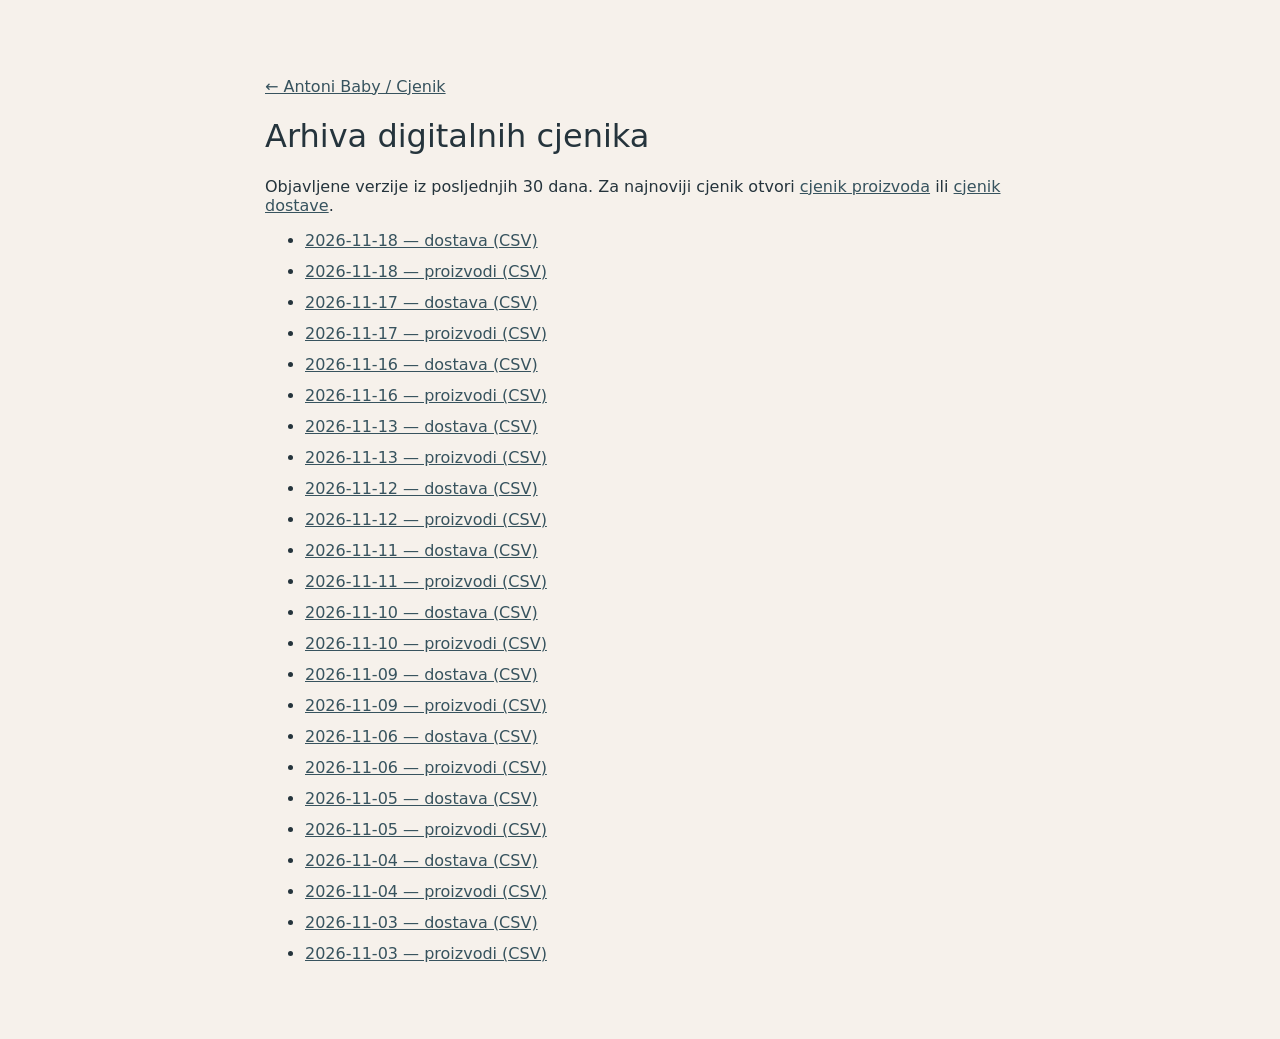
==== pricelists/arhiva/index.html @ 945bfa0d "Automatski cjenik 2026-11-18 [skip netlify]" ====
<!doctype html><html lang="hr"><head><meta charset="utf-8"><meta name="viewport" content="width=device-width,initial-scale=1"><title>Antoni Baby — Arhiva cjenika</title><style>body{font:16px system-ui,sans-serif;max-width:750px;margin:6vw auto;padding:0 24px;background:#f6f1eb;color:#25343c}a{color:#37535e}li{margin:12px 0}h1{font-weight:400}</style></head><body><a href="../../index.html#prices">← Antoni Baby / Cjenik</a><h1>Arhiva digitalnih cjenika</h1><p>Objavljene verzije iz posljednjih 30 dana. Za najnoviji cjenik otvori <a href="../cjenik.csv">cjenik proizvoda</a> ili <a href="../dostava.csv">cjenik dostave</a>.</p><ul><li><a href="obrt_Ulica-Mate-Vladica-163-Makarska_AB01_0012_2026-11-18_06-11_dostava.csv">2026-11-18 — dostava (CSV)</a></li>
<li><a href="obrt_Ulica-Mate-Vladica-163-Makarska_AB01_0012_2026-11-18_06-11_cjenik.csv">2026-11-18 — proizvodi (CSV)</a></li>
<li><a href="obrt_Ulica-Mate-Vladica-163-Makarska_AB01_0011_2026-11-17_06-07_dostava.csv">2026-11-17 — dostava (CSV)</a></li>
<li><a href="obrt_Ulica-Mate-Vladica-163-Makarska_AB01_0011_2026-11-17_06-07_cjenik.csv">2026-11-17 — proizvodi (CSV)</a></li>
<li><a href="obrt_Ulica-Mate-Vladica-163-Makarska_AB01_0010_2026-11-16_06-38_dostava.csv">2026-11-16 — dostava (CSV)</a></li>
<li><a href="obrt_Ulica-Mate-Vladica-163-Makarska_AB01_0010_2026-11-16_06-38_cjenik.csv">2026-11-16 — proizvodi (CSV)</a></li>
<li><a href="obrt_Ulica-Mate-Vladica-163-Makarska_AB01_0009_2026-11-13_06-07_dostava.csv">2026-11-13 — dostava (CSV)</a></li>
<li><a href="obrt_Ulica-Mate-Vladica-163-Makarska_AB01_0009_2026-11-13_06-07_cjenik.csv">2026-11-13 — proizvodi (CSV)</a></li>
<li><a href="obrt_Ulica-Mate-Vladica-163-Makarska_AB01_0008_2026-11-12_06-09_dostava.csv">2026-11-12 — dostava (CSV)</a></li>
<li><a href="obrt_Ulica-Mate-Vladica-163-Makarska_AB01_0008_2026-11-12_06-09_cjenik.csv">2026-11-12 — proizvodi (CSV)</a></li>
<li><a href="obrt_Ulica-Mate-Vladica-163-Makarska_AB01_0007_2026-11-11_06-08_dostava.csv">2026-11-11 — dostava (CSV)</a></li>
<li><a href="obrt_Ulica-Mate-Vladica-163-Makarska_AB01_0007_2026-11-11_06-08_cjenik.csv">2026-11-11 — proizvodi (CSV)</a></li>
<li><a href="obrt_Ulica-Mate-Vladica-163-Makarska_AB01_0006_2026-11-10_06-00_dostava.csv">2026-11-10 — dostava (CSV)</a></li>
<li><a href="obrt_Ulica-Mate-Vladica-163-Makarska_AB01_0006_2026-11-10_06-00_cjenik.csv">2026-11-10 — proizvodi (CSV)</a></li>
<li><a href="obrt_Ulica-Mate-Vladica-163-Makarska_AB01_0005_2026-11-09_06-14_dostava.csv">2026-11-09 — dostava (CSV)</a></li>
<li><a href="obrt_Ulica-Mate-Vladica-163-Makarska_AB01_0005_2026-11-09_06-14_cjenik.csv">2026-11-09 — proizvodi (CSV)</a></li>
<li><a href="obrt_Ulica-Mate-Vladica-163-Makarska_AB01_0004_2026-11-06_06-05_dostava.csv">2026-11-06 — dostava (CSV)</a></li>
<li><a href="obrt_Ulica-Mate-Vladica-163-Makarska_AB01_0004_2026-11-06_06-05_cjenik.csv">2026-11-06 — proizvodi (CSV)</a></li>
<li><a href="obrt_Ulica-Mate-Vladica-163-Makarska_AB01_0003_2026-11-05_06-07_dostava.csv">2026-11-05 — dostava (CSV)</a></li>
<li><a href="obrt_Ulica-Mate-Vladica-163-Makarska_AB01_0003_2026-11-05_06-07_cjenik.csv">2026-11-05 — proizvodi (CSV)</a></li>
<li><a href="obrt_Ulica-Mate-Vladica-163-Makarska_AB01_0002_2026-11-04_06-06_dostava.csv">2026-11-04 — dostava (CSV)</a></li>
<li><a href="obrt_Ulica-Mate-Vladica-163-Makarska_AB01_0002_2026-11-04_06-06_cjenik.csv">2026-11-04 — proizvodi (CSV)</a></li>
<li><a href="obrt_Ulica-Mate-Vladica-163-Makarska_AB01_0001_2026-11-03_09-19_dostava.csv">2026-11-03 — dostava (CSV)</a></li>
<li><a href="obrt_Ulica-Mate-Vladica-163-Makarska_AB01_0001_2026-11-03_09-19_cjenik.csv">2026-11-03 — proizvodi (CSV)</a></li></ul></body></html>
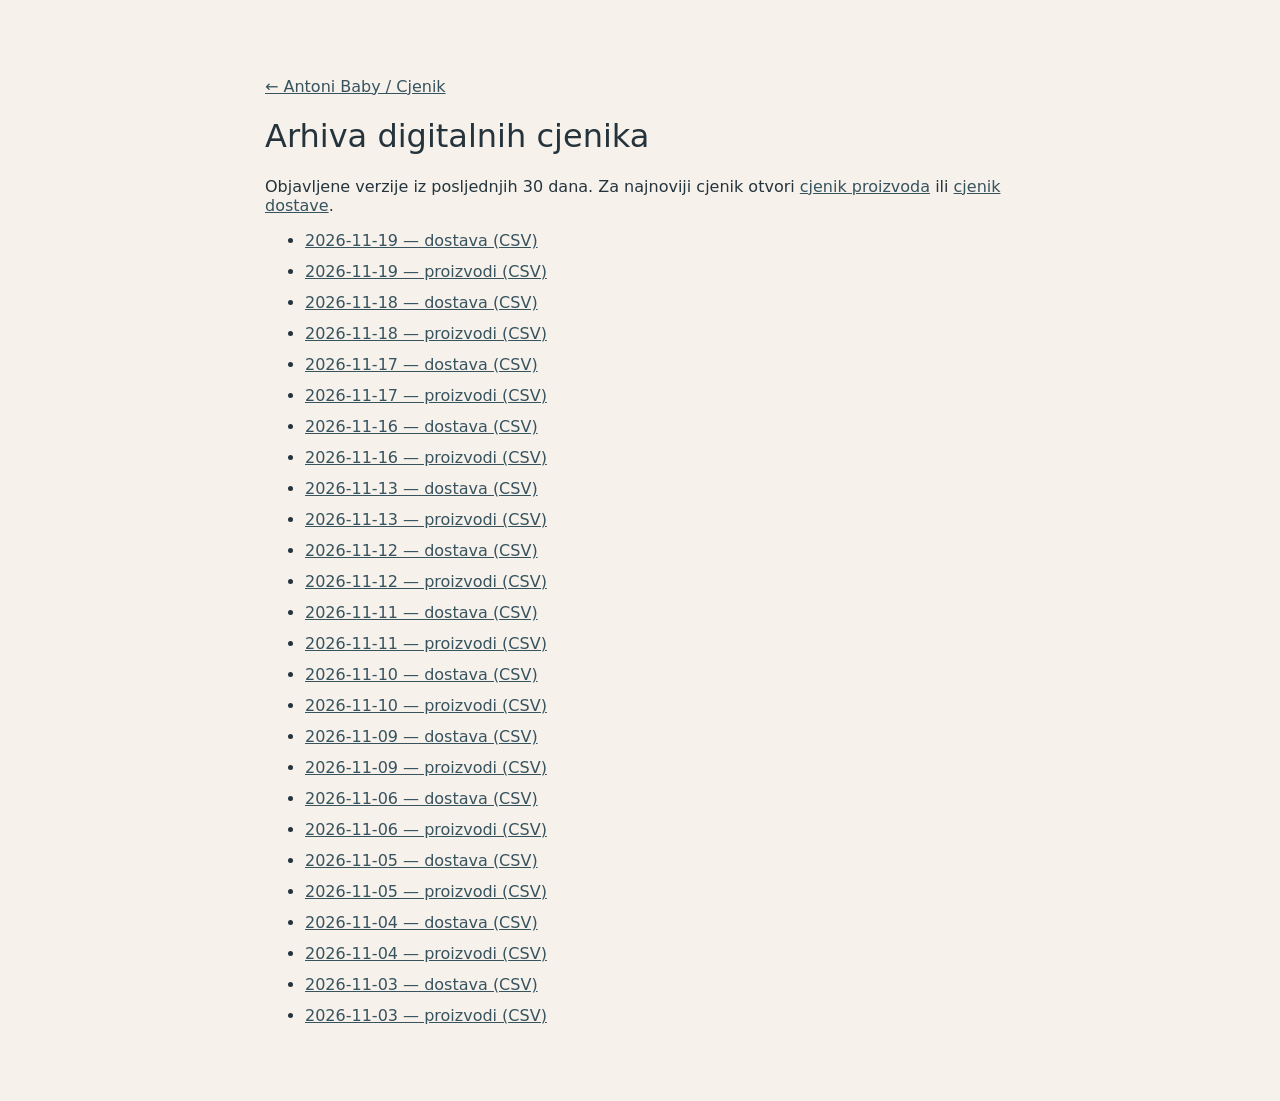
==== commit 00133309: "Automatski cjenik 2026-11-19 [skip netlify]" ====
--- a/pricelists/arhiva/index.html
+++ b/pricelists/arhiva/index.html
@@ -1,4 +1,6 @@
-<!doctype html><html lang="hr"><head><meta charset="utf-8"><meta name="viewport" content="width=device-width,initial-scale=1"><title>Antoni Baby — Arhiva cjenika</title><style>body{font:16px system-ui,sans-serif;max-width:750px;margin:6vw auto;padding:0 24px;background:#f6f1eb;color:#25343c}a{color:#37535e}li{margin:12px 0}h1{font-weight:400}</style></head><body><a href="../../index.html#prices">← Antoni Baby / Cjenik</a><h1>Arhiva digitalnih cjenika</h1><p>Objavljene verzije iz posljednjih 30 dana. Za najnoviji cjenik otvori <a href="../cjenik.csv">cjenik proizvoda</a> ili <a href="../dostava.csv">cjenik dostave</a>.</p><ul><li><a href="obrt_Ulica-Mate-Vladica-163-Makarska_AB01_0012_2026-11-18_06-11_dostava.csv">2026-11-18 — dostava (CSV)</a></li>
+<!doctype html><html lang="hr"><head><meta charset="utf-8"><meta name="viewport" content="width=device-width,initial-scale=1"><title>Antoni Baby — Arhiva cjenika</title><style>body{font:16px system-ui,sans-serif;max-width:750px;margin:6vw auto;padding:0 24px;background:#f6f1eb;color:#25343c}a{color:#37535e}li{margin:12px 0}h1{font-weight:400}</style></head><body><a href="../../index.html#prices">← Antoni Baby / Cjenik</a><h1>Arhiva digitalnih cjenika</h1><p>Objavljene verzije iz posljednjih 30 dana. Za najnoviji cjenik otvori <a href="../cjenik.csv">cjenik proizvoda</a> ili <a href="../dostava.csv">cjenik dostave</a>.</p><ul><li><a href="obrt_Ulica-Mate-Vladica-163-Makarska_AB01_0013_2026-11-19_06-15_dostava.csv">2026-11-19 — dostava (CSV)</a></li>
+<li><a href="obrt_Ulica-Mate-Vladica-163-Makarska_AB01_0013_2026-11-19_06-15_cjenik.csv">2026-11-19 — proizvodi (CSV)</a></li>
+<li><a href="obrt_Ulica-Mate-Vladica-163-Makarska_AB01_0012_2026-11-18_06-11_dostava.csv">2026-11-18 — dostava (CSV)</a></li>
 <li><a href="obrt_Ulica-Mate-Vladica-163-Makarska_AB01_0012_2026-11-18_06-11_cjenik.csv">2026-11-18 — proizvodi (CSV)</a></li>
 <li><a href="obrt_Ulica-Mate-Vladica-163-Makarska_AB01_0011_2026-11-17_06-07_dostava.csv">2026-11-17 — dostava (CSV)</a></li>
 <li><a href="obrt_Ulica-Mate-Vladica-163-Makarska_AB01_0011_2026-11-17_06-07_cjenik.csv">2026-11-17 — proizvodi (CSV)</a></li>
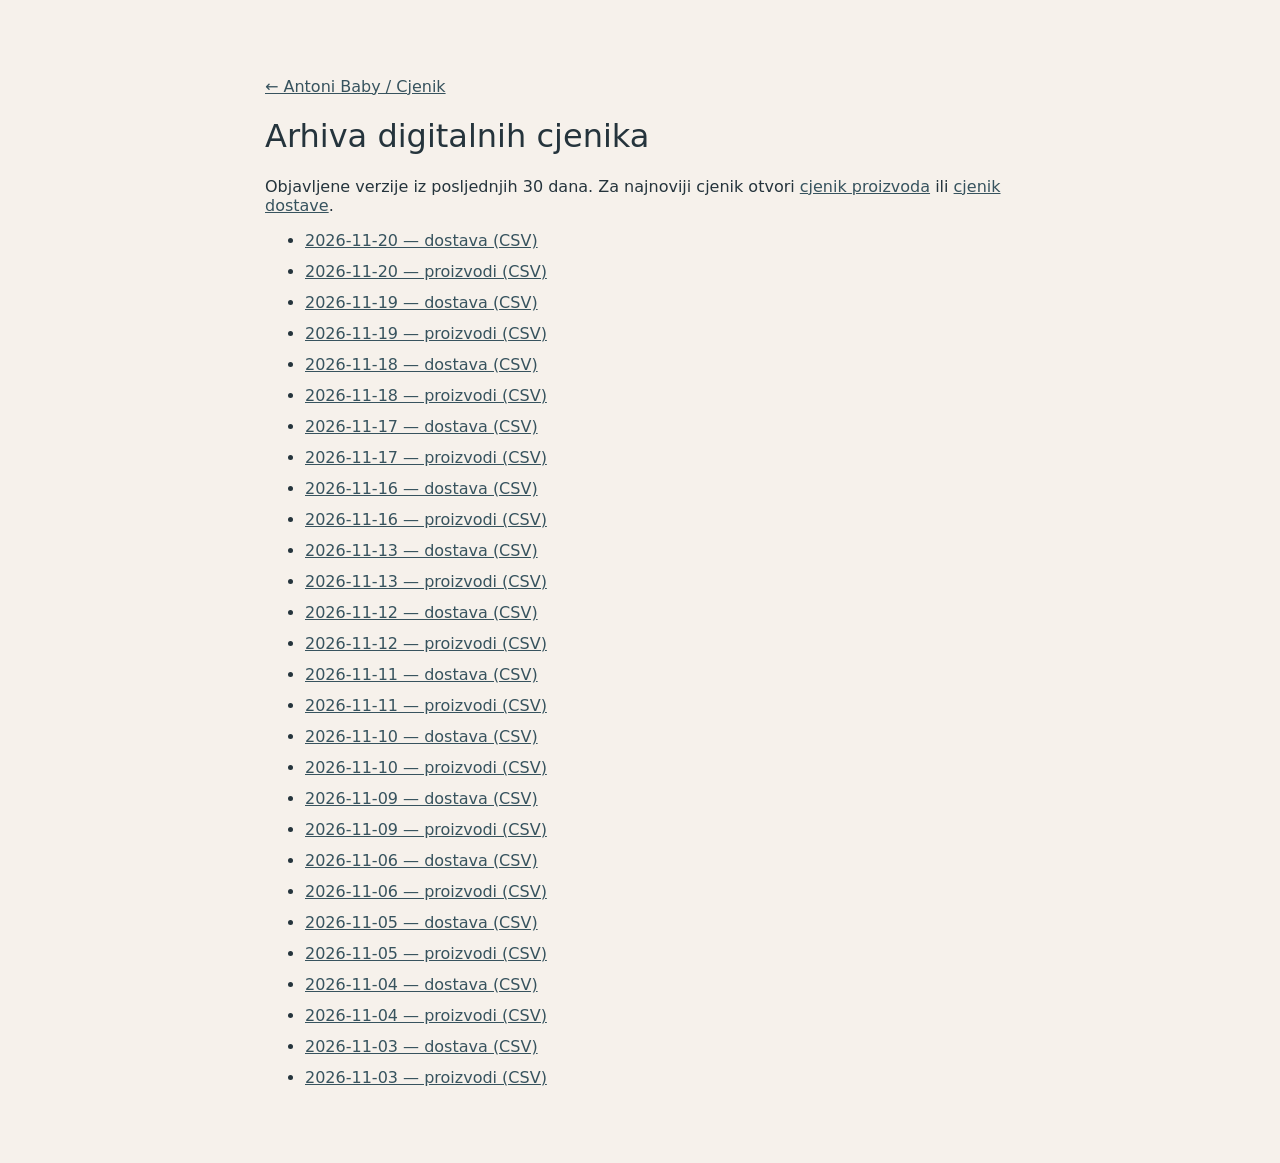
==== commit c3c86dcc: "Automatski cjenik 2026-11-20 [skip netlify]" ====
--- a/pricelists/arhiva/index.html
+++ b/pricelists/arhiva/index.html
@@ -1,4 +1,6 @@
-<!doctype html><html lang="hr"><head><meta charset="utf-8"><meta name="viewport" content="width=device-width,initial-scale=1"><title>Antoni Baby — Arhiva cjenika</title><style>body{font:16px system-ui,sans-serif;max-width:750px;margin:6vw auto;padding:0 24px;background:#f6f1eb;color:#25343c}a{color:#37535e}li{margin:12px 0}h1{font-weight:400}</style></head><body><a href="../../index.html#prices">← Antoni Baby / Cjenik</a><h1>Arhiva digitalnih cjenika</h1><p>Objavljene verzije iz posljednjih 30 dana. Za najnoviji cjenik otvori <a href="../cjenik.csv">cjenik proizvoda</a> ili <a href="../dostava.csv">cjenik dostave</a>.</p><ul><li><a href="obrt_Ulica-Mate-Vladica-163-Makarska_AB01_0013_2026-11-19_06-15_dostava.csv">2026-11-19 — dostava (CSV)</a></li>
+<!doctype html><html lang="hr"><head><meta charset="utf-8"><meta name="viewport" content="width=device-width,initial-scale=1"><title>Antoni Baby — Arhiva cjenika</title><style>body{font:16px system-ui,sans-serif;max-width:750px;margin:6vw auto;padding:0 24px;background:#f6f1eb;color:#25343c}a{color:#37535e}li{margin:12px 0}h1{font-weight:400}</style></head><body><a href="../../index.html#prices">← Antoni Baby / Cjenik</a><h1>Arhiva digitalnih cjenika</h1><p>Objavljene verzije iz posljednjih 30 dana. Za najnoviji cjenik otvori <a href="../cjenik.csv">cjenik proizvoda</a> ili <a href="../dostava.csv">cjenik dostave</a>.</p><ul><li><a href="obrt_Ulica-Mate-Vladica-163-Makarska_AB01_0014_2026-11-20_06-11_dostava.csv">2026-11-20 — dostava (CSV)</a></li>
+<li><a href="obrt_Ulica-Mate-Vladica-163-Makarska_AB01_0014_2026-11-20_06-11_cjenik.csv">2026-11-20 — proizvodi (CSV)</a></li>
+<li><a href="obrt_Ulica-Mate-Vladica-163-Makarska_AB01_0013_2026-11-19_06-15_dostava.csv">2026-11-19 — dostava (CSV)</a></li>
 <li><a href="obrt_Ulica-Mate-Vladica-163-Makarska_AB01_0013_2026-11-19_06-15_cjenik.csv">2026-11-19 — proizvodi (CSV)</a></li>
 <li><a href="obrt_Ulica-Mate-Vladica-163-Makarska_AB01_0012_2026-11-18_06-11_dostava.csv">2026-11-18 — dostava (CSV)</a></li>
 <li><a href="obrt_Ulica-Mate-Vladica-163-Makarska_AB01_0012_2026-11-18_06-11_cjenik.csv">2026-11-18 — proizvodi (CSV)</a></li>
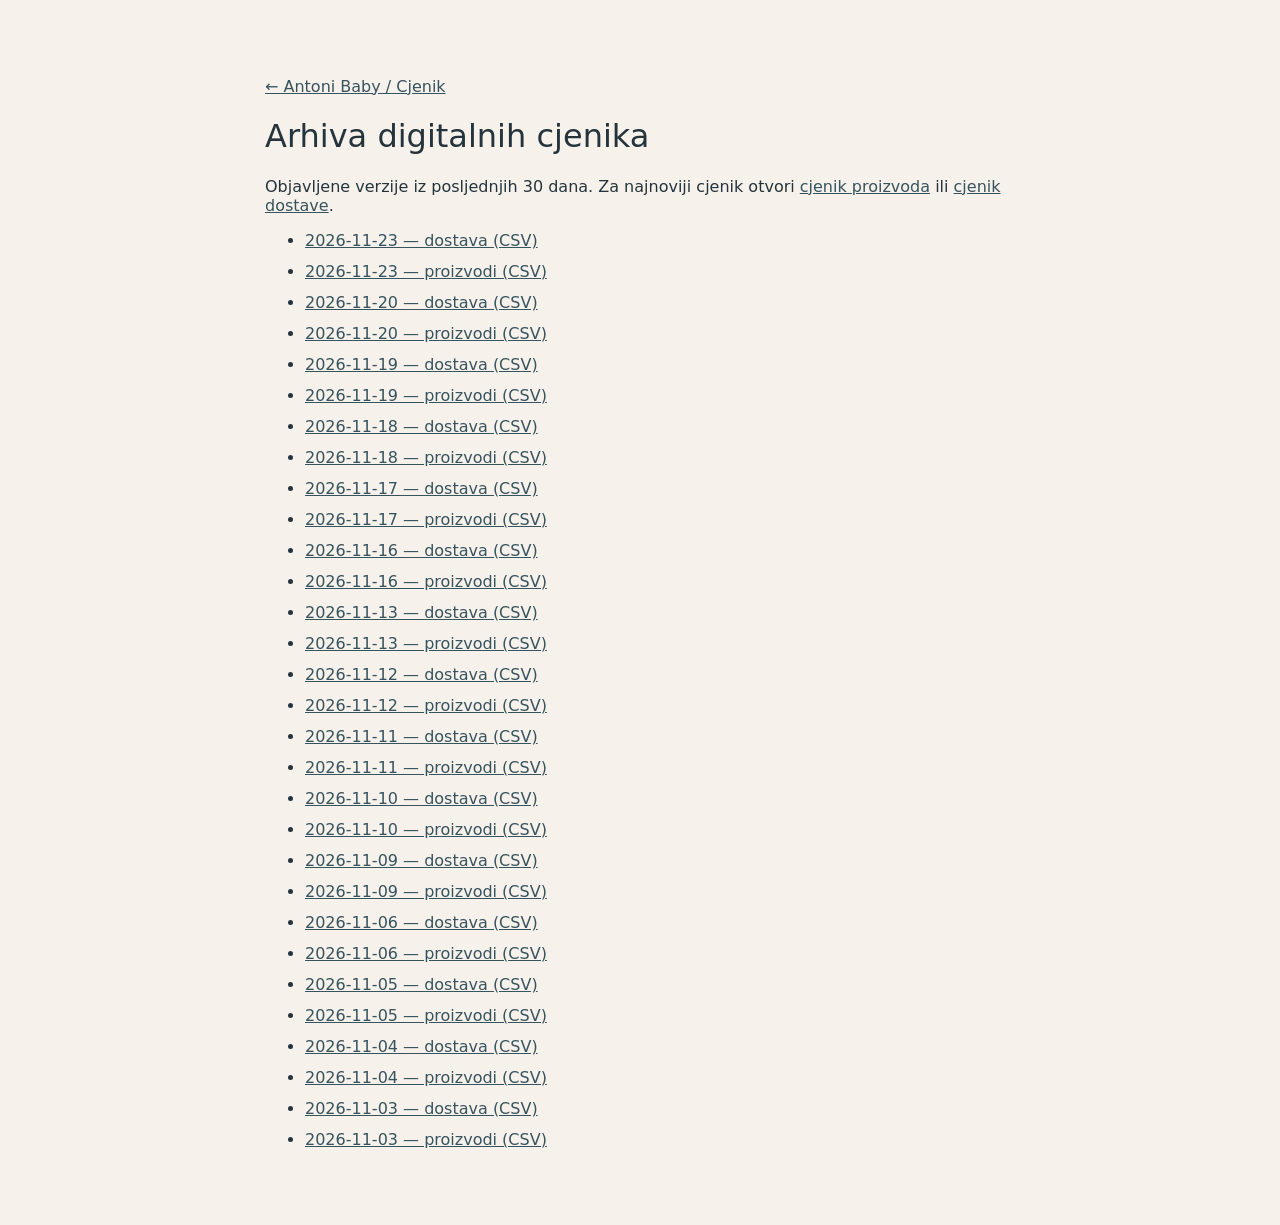
==== commit 9cc4031b: "Automatski cjenik 2026-11-23 [skip netlify]" ====
--- a/pricelists/arhiva/index.html
+++ b/pricelists/arhiva/index.html
@@ -1,4 +1,6 @@
-<!doctype html><html lang="hr"><head><meta charset="utf-8"><meta name="viewport" content="width=device-width,initial-scale=1"><title>Antoni Baby — Arhiva cjenika</title><style>body{font:16px system-ui,sans-serif;max-width:750px;margin:6vw auto;padding:0 24px;background:#f6f1eb;color:#25343c}a{color:#37535e}li{margin:12px 0}h1{font-weight:400}</style></head><body><a href="../../index.html#prices">← Antoni Baby / Cjenik</a><h1>Arhiva digitalnih cjenika</h1><p>Objavljene verzije iz posljednjih 30 dana. Za najnoviji cjenik otvori <a href="../cjenik.csv">cjenik proizvoda</a> ili <a href="../dostava.csv">cjenik dostave</a>.</p><ul><li><a href="obrt_Ulica-Mate-Vladica-163-Makarska_AB01_0014_2026-11-20_06-11_dostava.csv">2026-11-20 — dostava (CSV)</a></li>
+<!doctype html><html lang="hr"><head><meta charset="utf-8"><meta name="viewport" content="width=device-width,initial-scale=1"><title>Antoni Baby — Arhiva cjenika</title><style>body{font:16px system-ui,sans-serif;max-width:750px;margin:6vw auto;padding:0 24px;background:#f6f1eb;color:#25343c}a{color:#37535e}li{margin:12px 0}h1{font-weight:400}</style></head><body><a href="../../index.html#prices">← Antoni Baby / Cjenik</a><h1>Arhiva digitalnih cjenika</h1><p>Objavljene verzije iz posljednjih 30 dana. Za najnoviji cjenik otvori <a href="../cjenik.csv">cjenik proizvoda</a> ili <a href="../dostava.csv">cjenik dostave</a>.</p><ul><li><a href="obrt_Ulica-Mate-Vladica-163-Makarska_AB01_0015_2026-11-23_06-28_dostava.csv">2026-11-23 — dostava (CSV)</a></li>
+<li><a href="obrt_Ulica-Mate-Vladica-163-Makarska_AB01_0015_2026-11-23_06-28_cjenik.csv">2026-11-23 — proizvodi (CSV)</a></li>
+<li><a href="obrt_Ulica-Mate-Vladica-163-Makarska_AB01_0014_2026-11-20_06-11_dostava.csv">2026-11-20 — dostava (CSV)</a></li>
 <li><a href="obrt_Ulica-Mate-Vladica-163-Makarska_AB01_0014_2026-11-20_06-11_cjenik.csv">2026-11-20 — proizvodi (CSV)</a></li>
 <li><a href="obrt_Ulica-Mate-Vladica-163-Makarska_AB01_0013_2026-11-19_06-15_dostava.csv">2026-11-19 — dostava (CSV)</a></li>
 <li><a href="obrt_Ulica-Mate-Vladica-163-Makarska_AB01_0013_2026-11-19_06-15_cjenik.csv">2026-11-19 — proizvodi (CSV)</a></li>
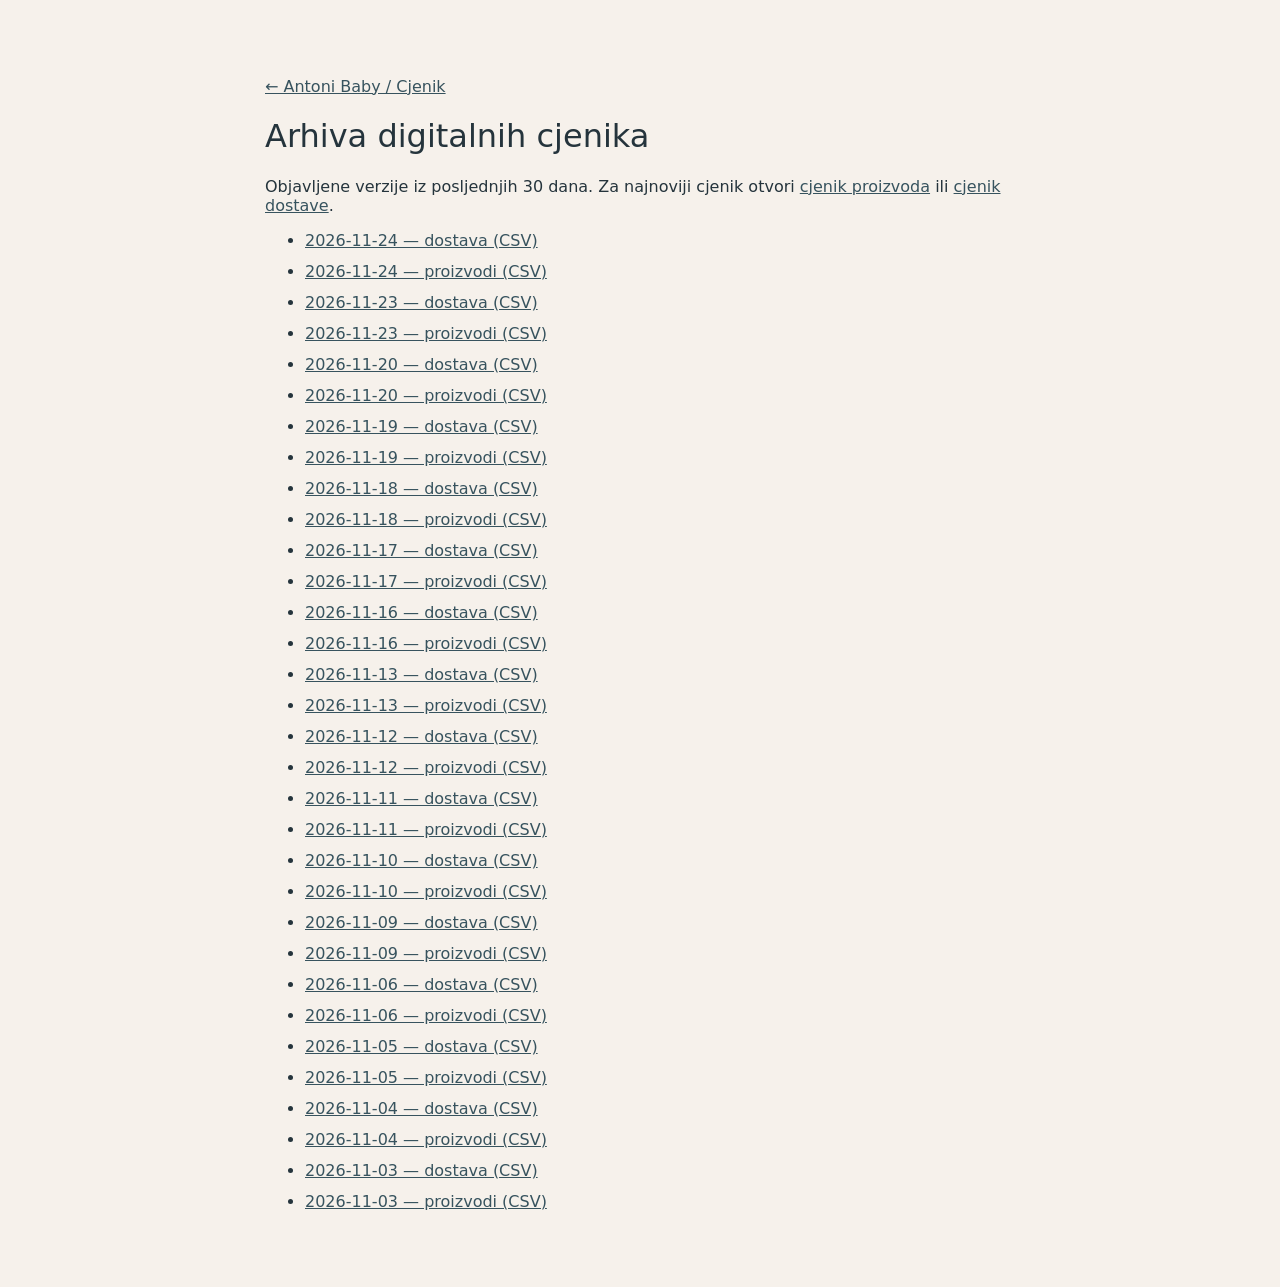
==== commit 2686826a: "Automatski cjenik 2026-11-24 [skip netlify]" ====
--- a/pricelists/arhiva/index.html
+++ b/pricelists/arhiva/index.html
@@ -1,4 +1,6 @@
-<!doctype html><html lang="hr"><head><meta charset="utf-8"><meta name="viewport" content="width=device-width,initial-scale=1"><title>Antoni Baby — Arhiva cjenika</title><style>body{font:16px system-ui,sans-serif;max-width:750px;margin:6vw auto;padding:0 24px;background:#f6f1eb;color:#25343c}a{color:#37535e}li{margin:12px 0}h1{font-weight:400}</style></head><body><a href="../../index.html#prices">← Antoni Baby / Cjenik</a><h1>Arhiva digitalnih cjenika</h1><p>Objavljene verzije iz posljednjih 30 dana. Za najnoviji cjenik otvori <a href="../cjenik.csv">cjenik proizvoda</a> ili <a href="../dostava.csv">cjenik dostave</a>.</p><ul><li><a href="obrt_Ulica-Mate-Vladica-163-Makarska_AB01_0015_2026-11-23_06-28_dostava.csv">2026-11-23 — dostava (CSV)</a></li>
+<!doctype html><html lang="hr"><head><meta charset="utf-8"><meta name="viewport" content="width=device-width,initial-scale=1"><title>Antoni Baby — Arhiva cjenika</title><style>body{font:16px system-ui,sans-serif;max-width:750px;margin:6vw auto;padding:0 24px;background:#f6f1eb;color:#25343c}a{color:#37535e}li{margin:12px 0}h1{font-weight:400}</style></head><body><a href="../../index.html#prices">← Antoni Baby / Cjenik</a><h1>Arhiva digitalnih cjenika</h1><p>Objavljene verzije iz posljednjih 30 dana. Za najnoviji cjenik otvori <a href="../cjenik.csv">cjenik proizvoda</a> ili <a href="../dostava.csv">cjenik dostave</a>.</p><ul><li><a href="obrt_Ulica-Mate-Vladica-163-Makarska_AB01_0016_2026-11-24_06-17_dostava.csv">2026-11-24 — dostava (CSV)</a></li>
+<li><a href="obrt_Ulica-Mate-Vladica-163-Makarska_AB01_0016_2026-11-24_06-17_cjenik.csv">2026-11-24 — proizvodi (CSV)</a></li>
+<li><a href="obrt_Ulica-Mate-Vladica-163-Makarska_AB01_0015_2026-11-23_06-28_dostava.csv">2026-11-23 — dostava (CSV)</a></li>
 <li><a href="obrt_Ulica-Mate-Vladica-163-Makarska_AB01_0015_2026-11-23_06-28_cjenik.csv">2026-11-23 — proizvodi (CSV)</a></li>
 <li><a href="obrt_Ulica-Mate-Vladica-163-Makarska_AB01_0014_2026-11-20_06-11_dostava.csv">2026-11-20 — dostava (CSV)</a></li>
 <li><a href="obrt_Ulica-Mate-Vladica-163-Makarska_AB01_0014_2026-11-20_06-11_cjenik.csv">2026-11-20 — proizvodi (CSV)</a></li>
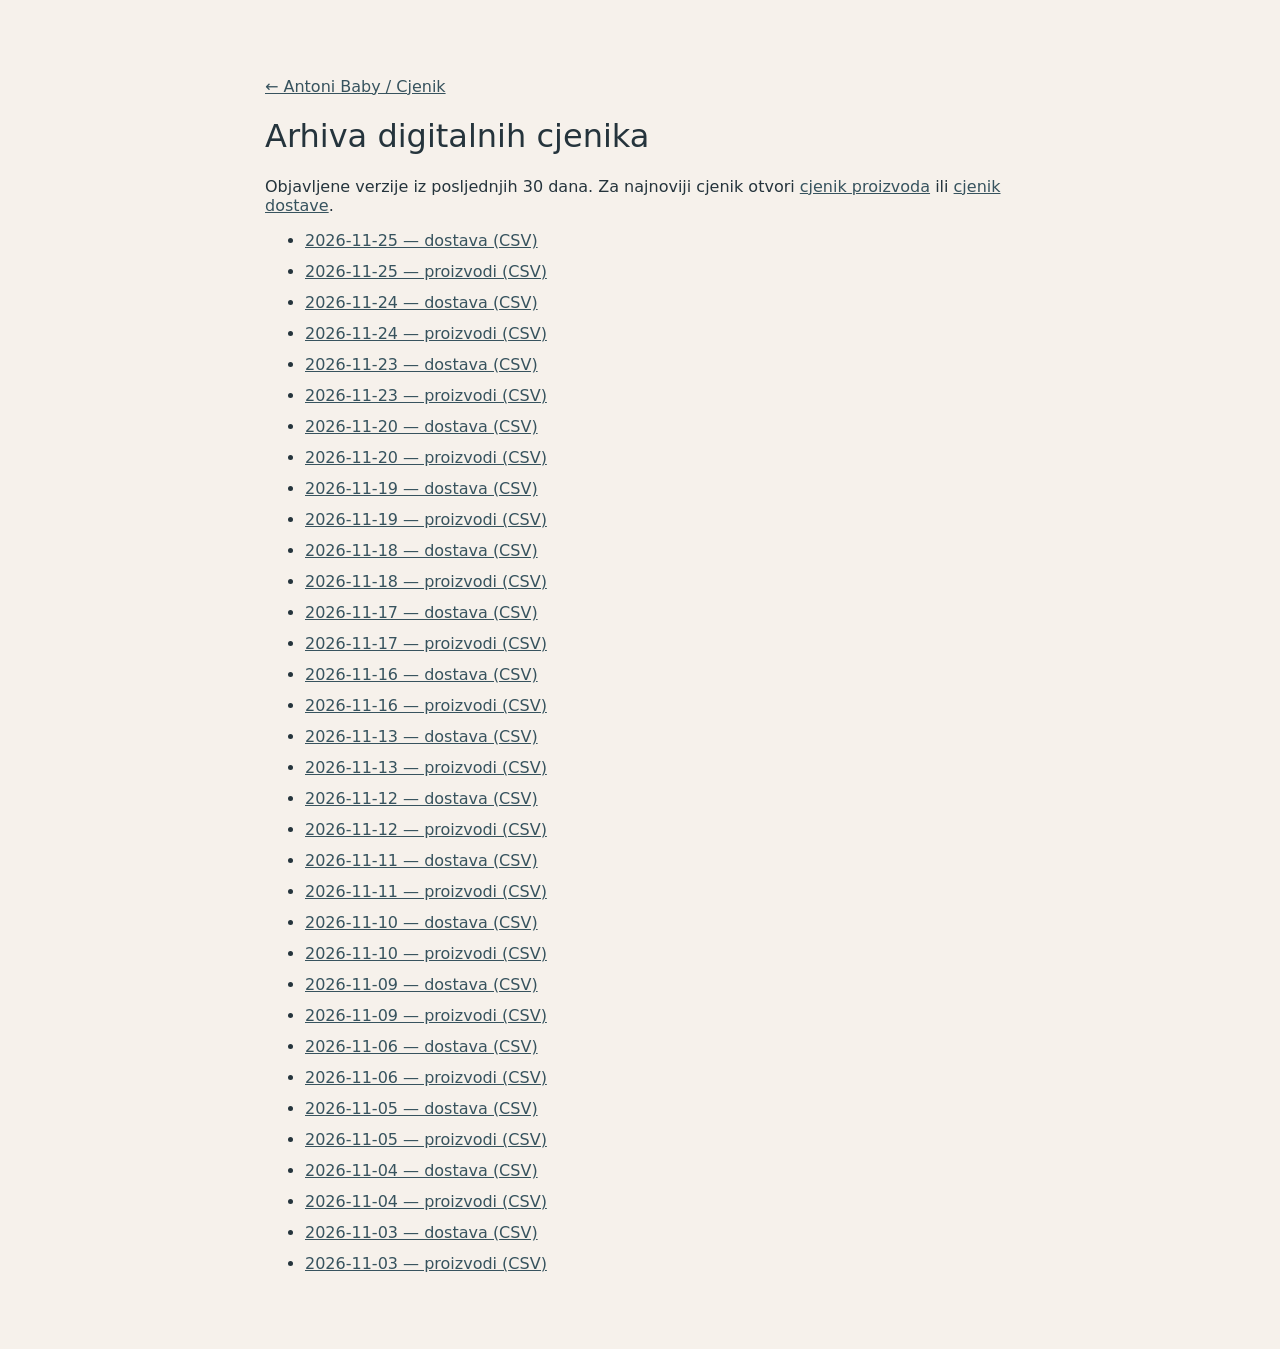
==== commit a173b729: "Automatski cjenik 2026-11-25 [skip netlify]" ====
--- a/pricelists/arhiva/index.html
+++ b/pricelists/arhiva/index.html
@@ -1,4 +1,6 @@
-<!doctype html><html lang="hr"><head><meta charset="utf-8"><meta name="viewport" content="width=device-width,initial-scale=1"><title>Antoni Baby — Arhiva cjenika</title><style>body{font:16px system-ui,sans-serif;max-width:750px;margin:6vw auto;padding:0 24px;background:#f6f1eb;color:#25343c}a{color:#37535e}li{margin:12px 0}h1{font-weight:400}</style></head><body><a href="../../index.html#prices">← Antoni Baby / Cjenik</a><h1>Arhiva digitalnih cjenika</h1><p>Objavljene verzije iz posljednjih 30 dana. Za najnoviji cjenik otvori <a href="../cjenik.csv">cjenik proizvoda</a> ili <a href="../dostava.csv">cjenik dostave</a>.</p><ul><li><a href="obrt_Ulica-Mate-Vladica-163-Makarska_AB01_0016_2026-11-24_06-17_dostava.csv">2026-11-24 — dostava (CSV)</a></li>
+<!doctype html><html lang="hr"><head><meta charset="utf-8"><meta name="viewport" content="width=device-width,initial-scale=1"><title>Antoni Baby — Arhiva cjenika</title><style>body{font:16px system-ui,sans-serif;max-width:750px;margin:6vw auto;padding:0 24px;background:#f6f1eb;color:#25343c}a{color:#37535e}li{margin:12px 0}h1{font-weight:400}</style></head><body><a href="../../index.html#prices">← Antoni Baby / Cjenik</a><h1>Arhiva digitalnih cjenika</h1><p>Objavljene verzije iz posljednjih 30 dana. Za najnoviji cjenik otvori <a href="../cjenik.csv">cjenik proizvoda</a> ili <a href="../dostava.csv">cjenik dostave</a>.</p><ul><li><a href="obrt_Ulica-Mate-Vladica-163-Makarska_AB01_0017_2026-11-25_06-20_dostava.csv">2026-11-25 — dostava (CSV)</a></li>
+<li><a href="obrt_Ulica-Mate-Vladica-163-Makarska_AB01_0017_2026-11-25_06-20_cjenik.csv">2026-11-25 — proizvodi (CSV)</a></li>
+<li><a href="obrt_Ulica-Mate-Vladica-163-Makarska_AB01_0016_2026-11-24_06-17_dostava.csv">2026-11-24 — dostava (CSV)</a></li>
 <li><a href="obrt_Ulica-Mate-Vladica-163-Makarska_AB01_0016_2026-11-24_06-17_cjenik.csv">2026-11-24 — proizvodi (CSV)</a></li>
 <li><a href="obrt_Ulica-Mate-Vladica-163-Makarska_AB01_0015_2026-11-23_06-28_dostava.csv">2026-11-23 — dostava (CSV)</a></li>
 <li><a href="obrt_Ulica-Mate-Vladica-163-Makarska_AB01_0015_2026-11-23_06-28_cjenik.csv">2026-11-23 — proizvodi (CSV)</a></li>
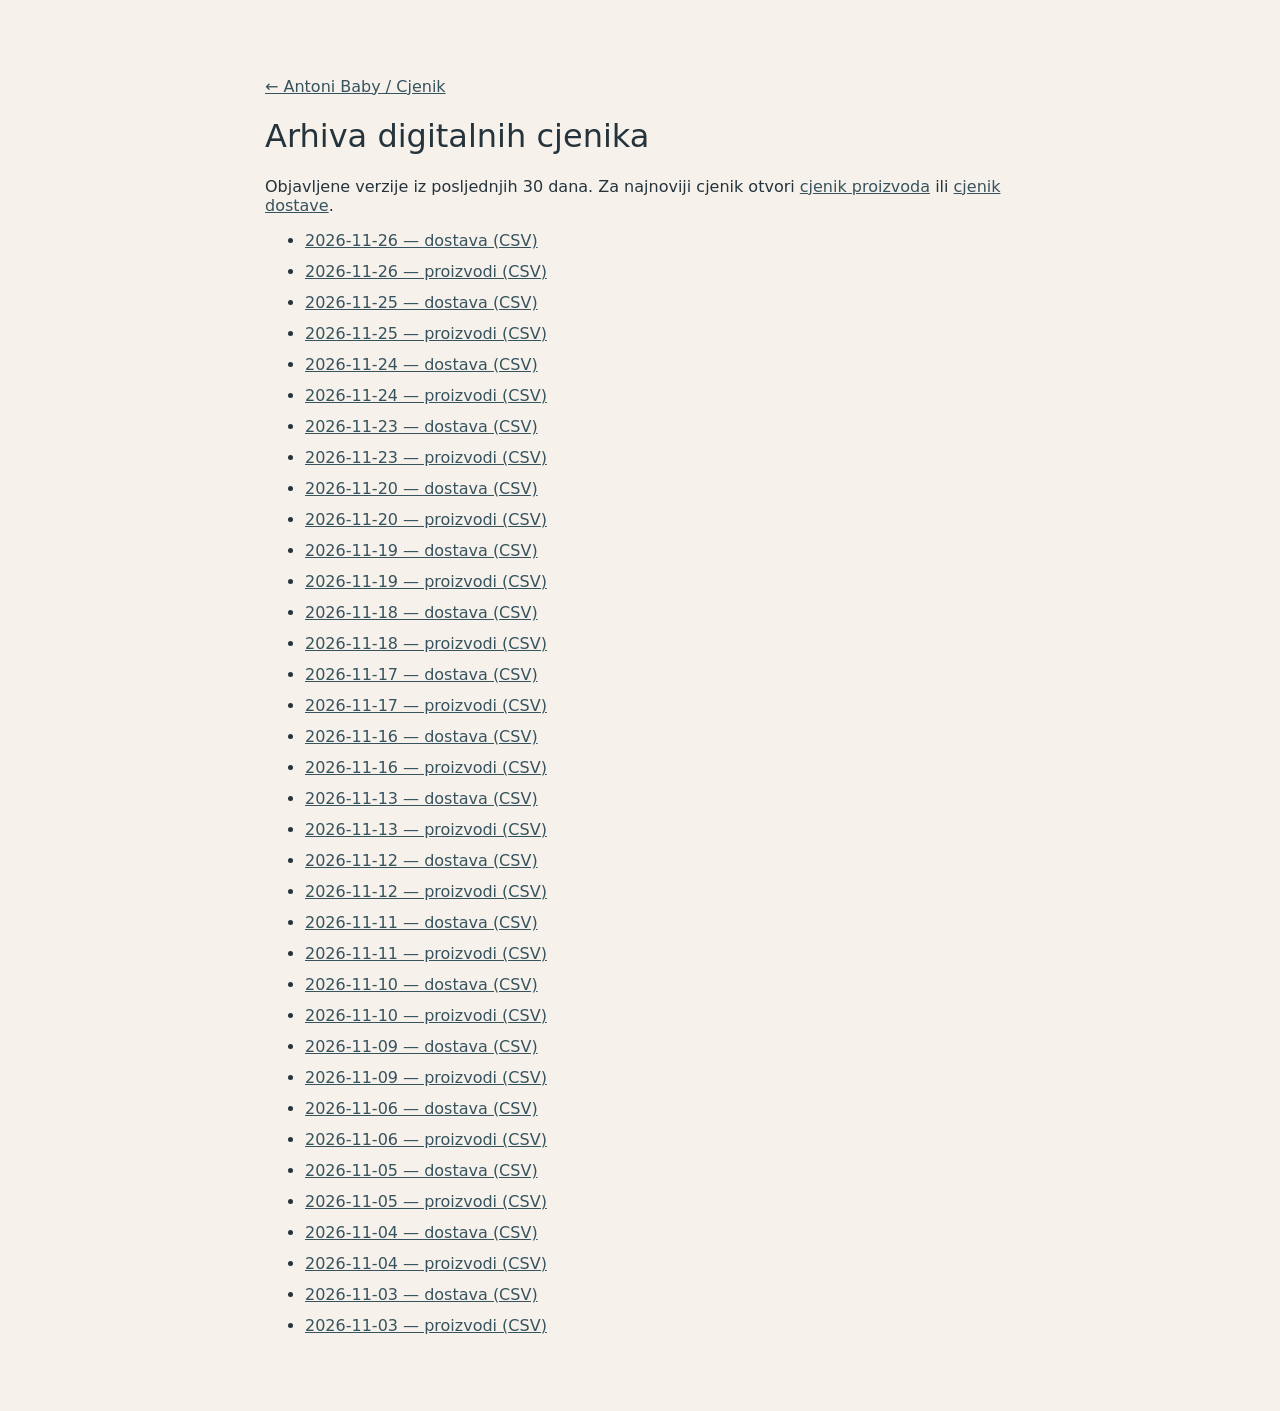
==== commit ba596e6c: "Automatski cjenik 2026-11-26 [skip netlify]" ====
--- a/pricelists/arhiva/index.html
+++ b/pricelists/arhiva/index.html
@@ -1,4 +1,6 @@
-<!doctype html><html lang="hr"><head><meta charset="utf-8"><meta name="viewport" content="width=device-width,initial-scale=1"><title>Antoni Baby — Arhiva cjenika</title><style>body{font:16px system-ui,sans-serif;max-width:750px;margin:6vw auto;padding:0 24px;background:#f6f1eb;color:#25343c}a{color:#37535e}li{margin:12px 0}h1{font-weight:400}</style></head><body><a href="../../index.html#prices">← Antoni Baby / Cjenik</a><h1>Arhiva digitalnih cjenika</h1><p>Objavljene verzije iz posljednjih 30 dana. Za najnoviji cjenik otvori <a href="../cjenik.csv">cjenik proizvoda</a> ili <a href="../dostava.csv">cjenik dostave</a>.</p><ul><li><a href="obrt_Ulica-Mate-Vladica-163-Makarska_AB01_0017_2026-11-25_06-20_dostava.csv">2026-11-25 — dostava (CSV)</a></li>
+<!doctype html><html lang="hr"><head><meta charset="utf-8"><meta name="viewport" content="width=device-width,initial-scale=1"><title>Antoni Baby — Arhiva cjenika</title><style>body{font:16px system-ui,sans-serif;max-width:750px;margin:6vw auto;padding:0 24px;background:#f6f1eb;color:#25343c}a{color:#37535e}li{margin:12px 0}h1{font-weight:400}</style></head><body><a href="../../index.html#prices">← Antoni Baby / Cjenik</a><h1>Arhiva digitalnih cjenika</h1><p>Objavljene verzije iz posljednjih 30 dana. Za najnoviji cjenik otvori <a href="../cjenik.csv">cjenik proizvoda</a> ili <a href="../dostava.csv">cjenik dostave</a>.</p><ul><li><a href="obrt_Ulica-Mate-Vladica-163-Makarska_AB01_0018_2026-11-26_06-22_dostava.csv">2026-11-26 — dostava (CSV)</a></li>
+<li><a href="obrt_Ulica-Mate-Vladica-163-Makarska_AB01_0018_2026-11-26_06-22_cjenik.csv">2026-11-26 — proizvodi (CSV)</a></li>
+<li><a href="obrt_Ulica-Mate-Vladica-163-Makarska_AB01_0017_2026-11-25_06-20_dostava.csv">2026-11-25 — dostava (CSV)</a></li>
 <li><a href="obrt_Ulica-Mate-Vladica-163-Makarska_AB01_0017_2026-11-25_06-20_cjenik.csv">2026-11-25 — proizvodi (CSV)</a></li>
 <li><a href="obrt_Ulica-Mate-Vladica-163-Makarska_AB01_0016_2026-11-24_06-17_dostava.csv">2026-11-24 — dostava (CSV)</a></li>
 <li><a href="obrt_Ulica-Mate-Vladica-163-Makarska_AB01_0016_2026-11-24_06-17_cjenik.csv">2026-11-24 — proizvodi (CSV)</a></li>
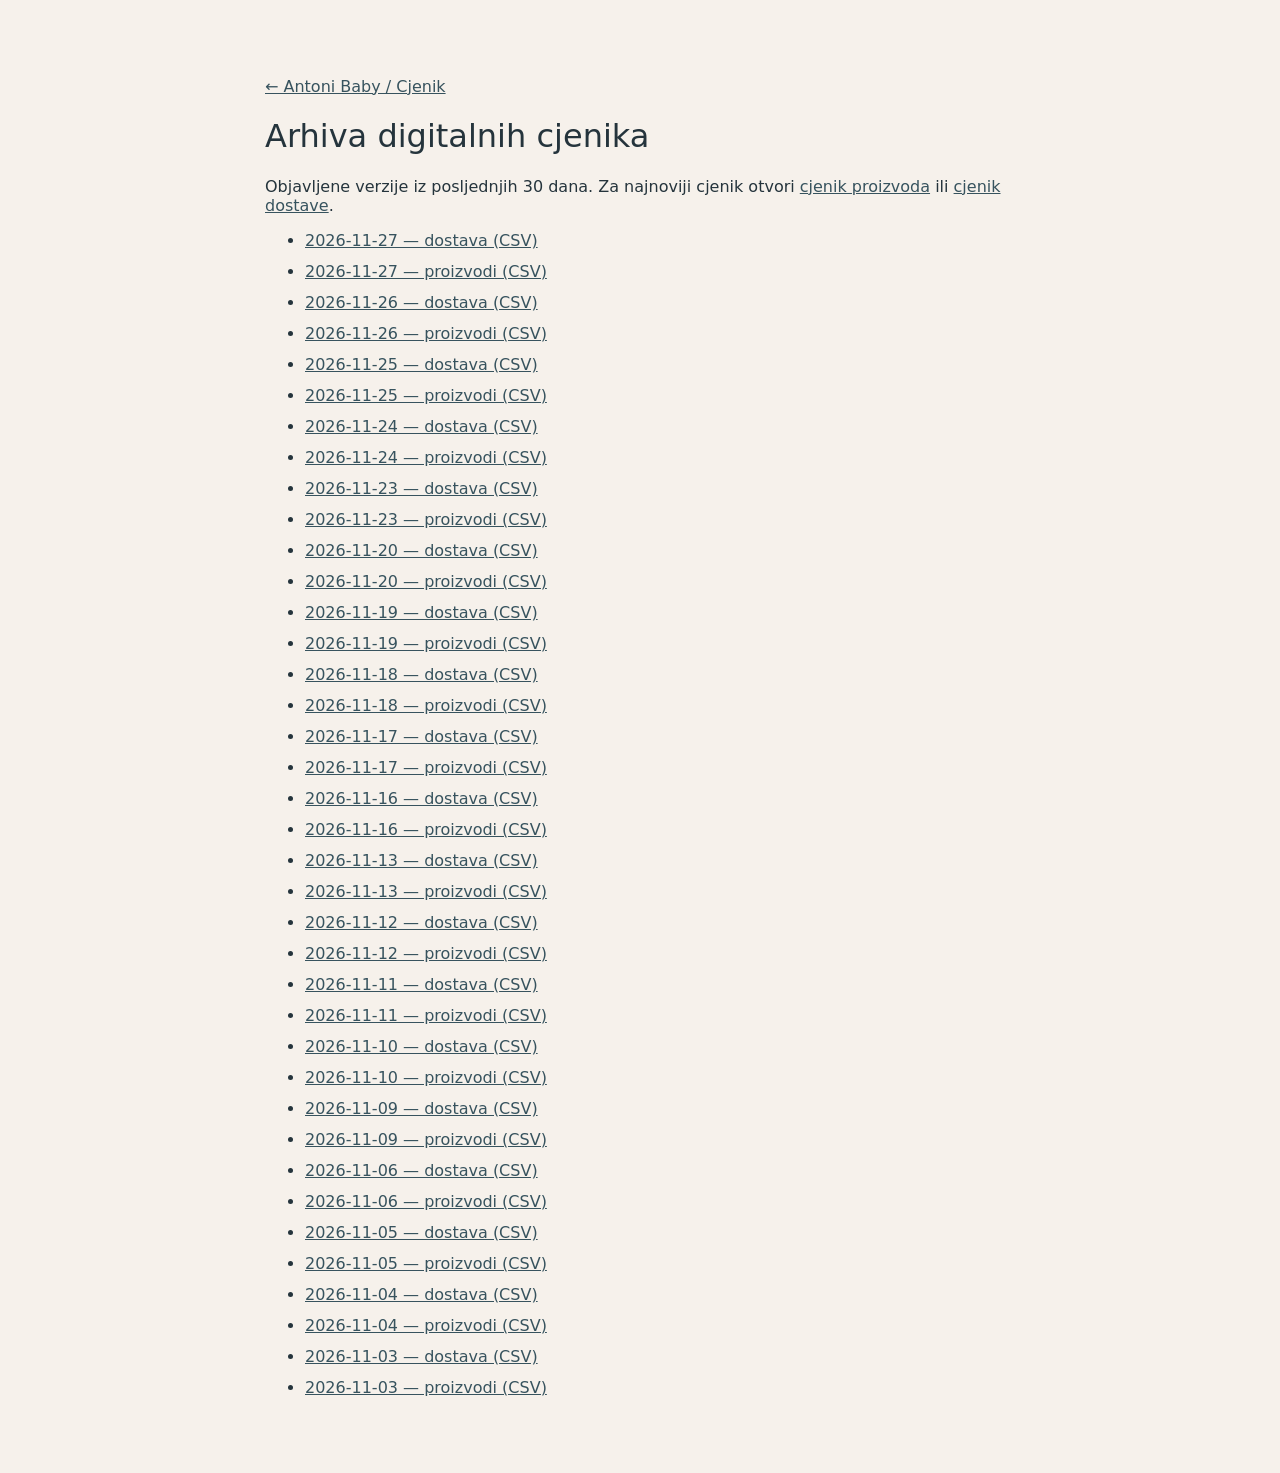
==== commit 55c66d8c: "Automatski cjenik 2026-11-27 [skip netlify]" ====
--- a/pricelists/arhiva/index.html
+++ b/pricelists/arhiva/index.html
@@ -1,4 +1,6 @@
-<!doctype html><html lang="hr"><head><meta charset="utf-8"><meta name="viewport" content="width=device-width,initial-scale=1"><title>Antoni Baby — Arhiva cjenika</title><style>body{font:16px system-ui,sans-serif;max-width:750px;margin:6vw auto;padding:0 24px;background:#f6f1eb;color:#25343c}a{color:#37535e}li{margin:12px 0}h1{font-weight:400}</style></head><body><a href="../../index.html#prices">← Antoni Baby / Cjenik</a><h1>Arhiva digitalnih cjenika</h1><p>Objavljene verzije iz posljednjih 30 dana. Za najnoviji cjenik otvori <a href="../cjenik.csv">cjenik proizvoda</a> ili <a href="../dostava.csv">cjenik dostave</a>.</p><ul><li><a href="obrt_Ulica-Mate-Vladica-163-Makarska_AB01_0018_2026-11-26_06-22_dostava.csv">2026-11-26 — dostava (CSV)</a></li>
+<!doctype html><html lang="hr"><head><meta charset="utf-8"><meta name="viewport" content="width=device-width,initial-scale=1"><title>Antoni Baby — Arhiva cjenika</title><style>body{font:16px system-ui,sans-serif;max-width:750px;margin:6vw auto;padding:0 24px;background:#f6f1eb;color:#25343c}a{color:#37535e}li{margin:12px 0}h1{font-weight:400}</style></head><body><a href="../../index.html#prices">← Antoni Baby / Cjenik</a><h1>Arhiva digitalnih cjenika</h1><p>Objavljene verzije iz posljednjih 30 dana. Za najnoviji cjenik otvori <a href="../cjenik.csv">cjenik proizvoda</a> ili <a href="../dostava.csv">cjenik dostave</a>.</p><ul><li><a href="obrt_Ulica-Mate-Vladica-163-Makarska_AB01_0019_2026-11-27_06-20_dostava.csv">2026-11-27 — dostava (CSV)</a></li>
+<li><a href="obrt_Ulica-Mate-Vladica-163-Makarska_AB01_0019_2026-11-27_06-20_cjenik.csv">2026-11-27 — proizvodi (CSV)</a></li>
+<li><a href="obrt_Ulica-Mate-Vladica-163-Makarska_AB01_0018_2026-11-26_06-22_dostava.csv">2026-11-26 — dostava (CSV)</a></li>
 <li><a href="obrt_Ulica-Mate-Vladica-163-Makarska_AB01_0018_2026-11-26_06-22_cjenik.csv">2026-11-26 — proizvodi (CSV)</a></li>
 <li><a href="obrt_Ulica-Mate-Vladica-163-Makarska_AB01_0017_2026-11-25_06-20_dostava.csv">2026-11-25 — dostava (CSV)</a></li>
 <li><a href="obrt_Ulica-Mate-Vladica-163-Makarska_AB01_0017_2026-11-25_06-20_cjenik.csv">2026-11-25 — proizvodi (CSV)</a></li>
